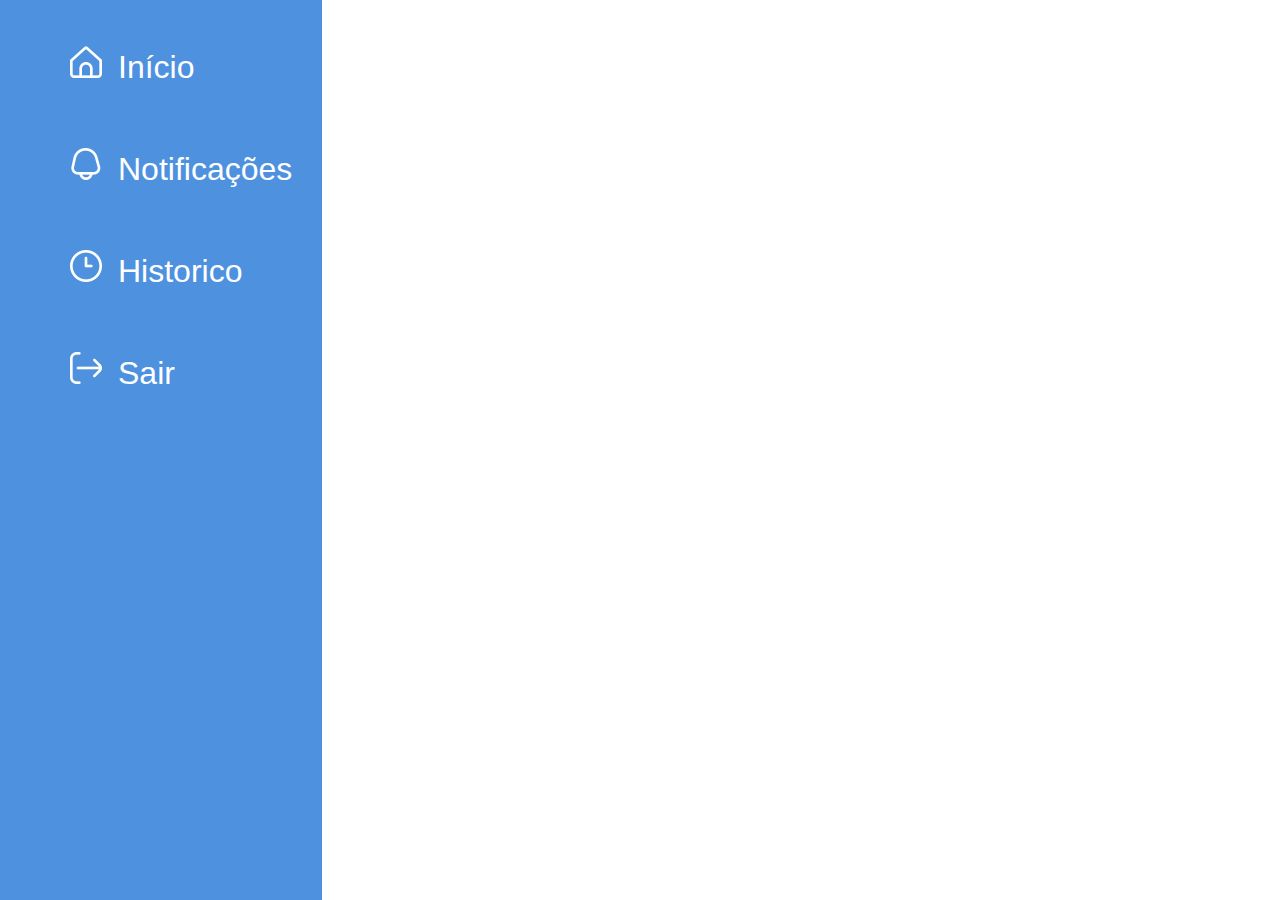
==== Avaliações/avaliação 1/index.html @ 39479c65 "first commit" ====
<!DOCTYPE html>
<html lang="en">
<head>
    <meta charset="UTF-8">
    <meta http-equiv="X-UA-Compatible" content="IE=edge">
    <meta name="viewport" content="width=device-width, initial-scale=1.0">
    <link rel="stylesheet" href="css/styles.css">
    <title>Document</title>
</head>
<body>
    <div class="navbar">
        <ul>
            <li>
                <div class="item">
                    <img src="images/home.png" alt="home">
                    <a href="#home">Início</a>
                </div>
            </li>
            <li>
                <div class="item">
                    <img src="images/bell.png" alt="notificações">
                    <a href="#not">Notificações</a>
                </div>
            </li>
            <li>
                <div class="item">
                    <img src="images/clock.png" alt="historico">
                    <a href="#history">Historico</a>
                </div>
            </li>
            <li>
                <div class="item">
                    <img src="images/exit.png" alt="sair">
                    <a href="#exit">Sair</a>
                </div>
            </li>
        </ul>
    </div>
    <div class="content"></div>
</body>
</html>
---- Avaliações/avaliação 1/css/styles.css ----
.navbar{
    background: rgb(77, 145, 223);
    position:fixed;
    top: 0;
    left: 0;
    height: 100%;
}
.item{
    line-height: 30px;
    padding: 30px;

}

.item img{
    height: 32px;
    width: 32px;
}

.item a{
    color: white;
    font-size: 32px;
    text-decoration: none;
    padding-left: 12px;
    font-family: sans-serif;
    font-weight: 300;
}

.navbar ul{
    list-style: none;
}
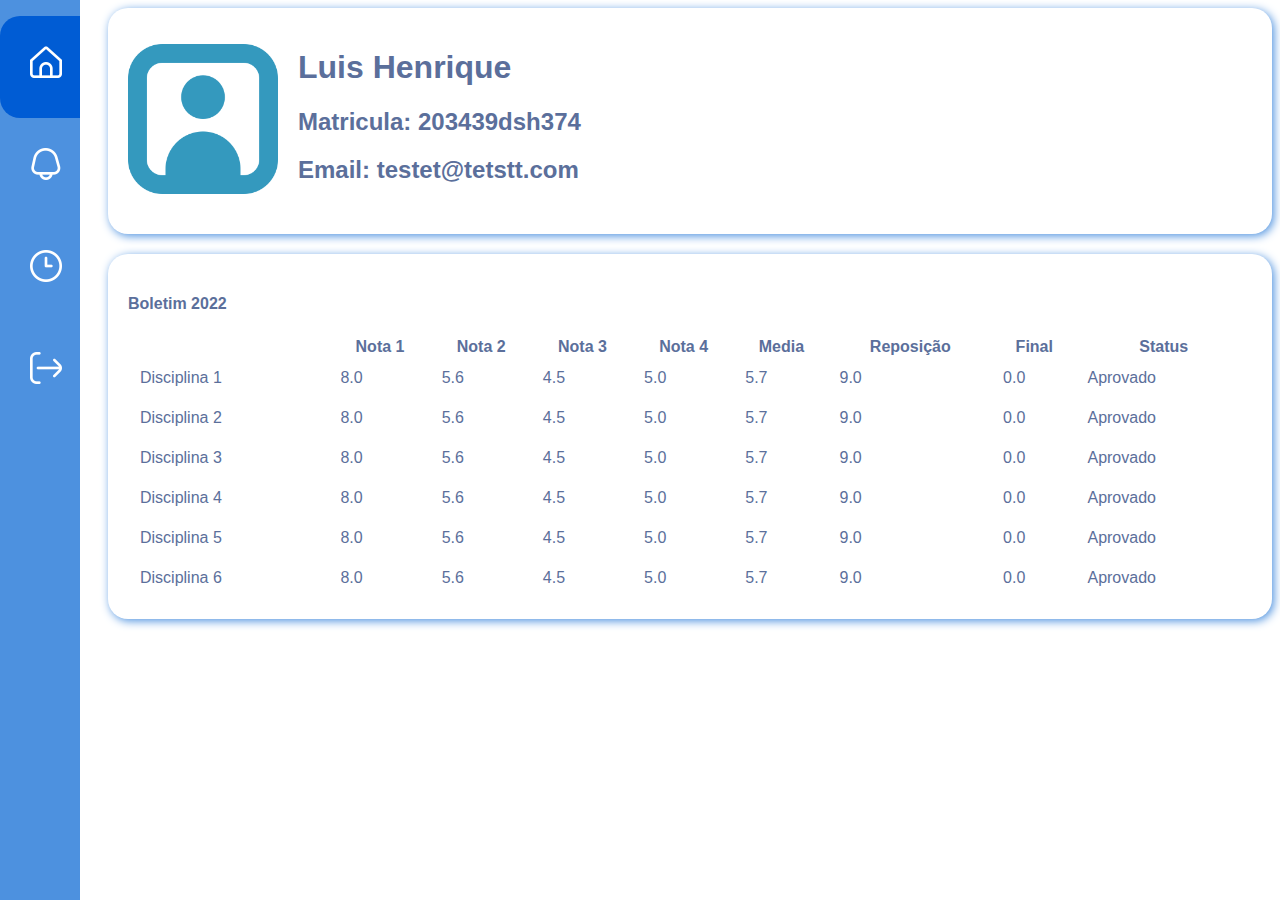
==== commit 7749a1a4: "avaliação 1" ====
--- a/Avaliações/avaliação 1/index.html
+++ b/Avaliações/avaliação 1/index.html
@@ -8,34 +8,124 @@
     <title>Document</title>
 </head>
 <body>
-    <div class="navbar">
+    <nav class="navbar">
         <ul>
             <li>
-                <div class="item">
+                <div class="item" style="background-color: rgb(0, 92, 212); border-radius: 20px 0px 0px 20px;">
                     <img src="images/home.png" alt="home">
-                    <a href="#home">Início</a>
                 </div>
             </li>
             <li>
                 <div class="item">
                     <img src="images/bell.png" alt="notificações">
-                    <a href="#not">Notificações</a>
                 </div>
             </li>
             <li>
                 <div class="item">
                     <img src="images/clock.png" alt="historico">
-                    <a href="#history">Historico</a>
                 </div>
             </li>
             <li>
                 <div class="item">
                     <img src="images/exit.png" alt="sair">
-                    <a href="#exit">Sair</a>
                 </div>
             </li>
         </ul>
-    </div>
-    <div class="content"></div>
+    </nav>
+
+    <main class="content">
+        <div class="info">
+            <div class="left-bloc">
+                <p> <img src="images/portrait.png" alt="user"></p>
+            </div>
+
+            <div class="right-bloc">
+                <h1>Luis Henrique</h1>
+            <h2>Matricula: 203439dsh374</h2>
+            <h2>Email: testet@tetstt.com</h2>
+            </div>
+         </div>
+
+         <div class="boletim">
+            <h4>
+                Boletim 2022
+            </h4>
+            <table>
+                <thead>
+                    <th>&nbsp;</th>
+                    <th>Nota 1</th>
+                    <th>Nota 2</th>
+                    <th>Nota 3</th>
+                    <th>Nota 4</th>
+                    <th>Media</th>
+                    <th>Reposição</th>
+                    <th>Final</th>
+                    <th>Status</th>
+                
+                </thead>
+                <tbody>
+                    <tr><td>Disciplina 1</td>
+                        <td>8.0</td>
+                            <td>5.6</td>
+                            <td>4.5</td>
+                            <td>5.0</td>
+                            <td>5.7</td>
+                            <td>9.0</td>
+                            <td>0.0</td>
+                            <td>Aprovado</td>
+                    </td>
+                        <tr>
+                            <td>Disciplina 2</td>
+                            <td>8.0</td>
+                            <td>5.6</td>
+                            <td>4.5</td>
+                            <td>5.0</td>
+                            <td>5.7</td>
+                            <td>9.0</td>
+                            <td>0.0</td>
+                            <td>Aprovado</td>
+                        </tr>
+                        <tr><td>Disciplina 3</td>
+                            <td>8.0</td>
+                            <td>5.6</td>
+                            <td>4.5</td>
+                            <td>5.0</td>
+                            <td>5.7</td>
+                            <td>9.0</td>
+                            <td>0.0</td>
+                            <td>Aprovado</td></tr>
+                        <tr><td>Disciplina 4</td>
+                            <td>8.0</td>
+                            <td>5.6</td>
+                            <td>4.5</td>
+                            <td>5.0</td>
+                            <td>5.7</td>
+                            <td>9.0</td>
+                            <td>0.0</td>
+                            <td>Aprovado</td></tr>
+                        <tr><td>Disciplina 5</td>
+                            <td>8.0</td>
+                            <td>5.6</td>
+                            <td>4.5</td>
+                            <td>5.0</td>
+                            <td>5.7</td>
+                            <td>9.0</td>
+                            <td>0.0</td>
+                            <td>Aprovado</td></tr>
+                        <tr><td>Disciplina 6</td>
+                            <td>8.0</td>
+                            <td>5.6</td>
+                            <td>4.5</td>
+                            <td>5.0</td>
+                            <td>5.7</td>
+                            <td>9.0</td>
+                            <td>0.0</td>
+                            <td>Aprovado</td></tr>
+                </tbody>
+                
+            </table>
+         </div>
+    </main>
+  
 </body>
 </html>--- a/Avaliações/avaliação 1/css/styles.css
+++ b/Avaliações/avaliação 1/css/styles.css
@@ -4,6 +4,7 @@
     top: 0;
     left: 0;
     height: 100%;
+    width: 80px;
 }
 .item{
     line-height: 30px;
@@ -27,4 +28,46 @@
 
 .navbar ul{
     list-style: none;
+    padding: 0;
 }
+
+.content{
+    margin-left: 100px;
+    color: rgb(91, 111, 155);
+    font-family: Arial, Helvetica, sans-serif;
+}
+
+.info{
+    background-color: white;
+    padding: 20px;
+    border-radius: 20px;
+    display: flex;
+    box-shadow: 2px 2px 10px rgb(77, 145, 223);
+}
+
+.left-bloc img{
+    height: 150px;
+    width: 150px;
+}
+
+.right-bloc{
+    margin-left: 20px;
+}
+
+.boletim{
+    background-color: white;
+    padding: 20px;
+    margin-top: 20px;
+    border-radius: 20px;
+    box-shadow: 2px 2px 10px rgb(77, 145, 223);
+}
+
+.boletim table{
+    width: 100%;
+}
+.boletim td{
+    padding: 10px;
+}
+
+
+
